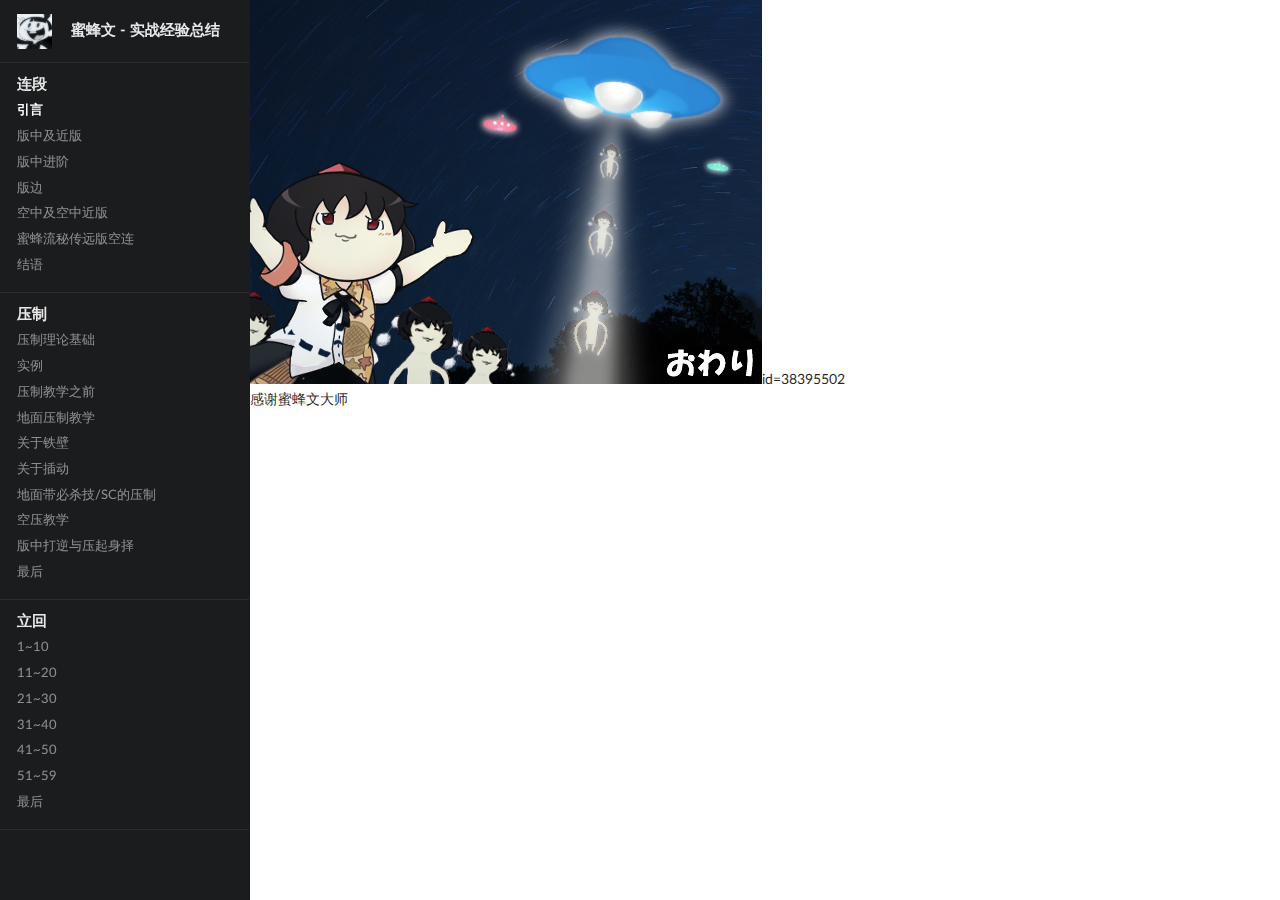
==== index.html @ f806107f "Combo's Part Conveying Finished" ====
<!DOCTYPE html>
<html>

  <head>
    <meta charset="utf-8" />
    <meta http-equiv="X-UA-Compatible" content="IE=edge,chrome=1">
    <meta name="viewport" content="width=device-width, initial-scale=1, minimum-scale=1, maximum-scale=1">
    <meta name="description" content="A Hisoutensoku Walkthrough of Aya Shameimaru Written by RZ12">
    <meta name="keywords" content="touhou, hisoutensoku, aya, RZ12">
    <link rel="shortcut icon" href="img/favicon.ico">
    <title>蜜蜂文 - 实战经验总结（大量GIF强烈推荐）</title>
    <link rel="stylesheet" type="text/css" href="css/semantic.min.css">
    <link rel="stylesheet" href="css/docs.css" />
    <link rel="stylesheet" href="css/index.css" />
    <script src="js/jquery-3.1.1.min.js"></script>
    <script src="js/semantic.min.js"></script>
    <script type="text/javascript" src="js/index.js"></script>
  </head>

  <body id="example" class="started pushable">
    <!-- 左侧导航1（移动端显示） -->
    <div id="sidebar" class="ui vertical inverted sidebar menu left large" id="toc">
      <div class="item">
        <a class="ui logo icon image" href="/">
          <img src="img/icon.jpg" width="35" height="35">
        </a>
        <a href="http://kniaya.top/aya/"><b>蜜蜂文 - 实战经验总结</b></a>
      </div>
      <div class="item">
        <div class="header">连段</div>
        <div class="menu">
          <a class="item active sidebar-btn" loc="files/cb1.html">
            引言
          </a>
          <a class="item sidebar-btn" loc="files/cb2.html">
            版中及近版
          </a>
          <a class="item sidebar-btn" loc="files/cb3.html">
            版中进阶
          </a>
          <a class="item sidebar-btn" loc="files/cb4.html">
            版边
          </a>
          <a class="item sidebar-btn" loc="files/cb5.html">
            空中及空中近版
          </a>
          <a class="item sidebar-btn" loc="files/cb6.html">
            蜜蜂流秘传远版空连
          </a>
          <a class="item sidebar-btn" loc="files/cb7.html">
            结语
          </a>
        </div>
      </div>
      <div class="item">
        <div class="header">压制</div>
        <div class="menu">
          <a class="item sidebar-btn" loc="files/.html">
            压制理论基础
          </a>
          <a class="item sidebar-btn" loc="files/.html">
            实例
          </a>
          <a class="item sidebar-btn" loc="files/.html">
            压制教学之前
          </a>
          <a class="item sidebar-btn" loc="files/.html">
            地面压制教学
          </a>
          <a class="item sidebar-btn" loc="files/.html">
            关于铁壁
          </a>
          <a class="item sidebar-btn" loc="files/.html">
            关于插动
          </a>
          <a class="item sidebar-btn" loc="files/.html">
            地面带必杀技/SC的压制
          </a>
          <a class="item sidebar-btn" loc="files/.html">
            空压教学
          </a>
          <a class="item sidebar-btn" loc="files/.html">
            版中打逆与压起身择
          </a>
          <a class="item sidebar-btn" loc="files/.html">
            最后
          </a>
        </div>
      </div>
      <div class="item">
        <div class="header">立回</div>
        <div class="menu">
          <a class="item sidebar-btn" loc="files/.html">
            1~10
          </a>
          <a class="item sidebar-btn" loc="files/.html">
            11~20
          </a>
          <a class="item sidebar-btn" loc="files/.html">
            21~30
          </a>
          <a class="item sidebar-btn" loc="files/.html">
            31~40
          </a>
          <a class="item sidebar-btn" loc="files/.html">
            41~50
          </a>
          <a class="item sidebar-btn" loc="files/.html">
            51~59
          </a>
          <a class="item sidebar-btn" loc="files/.html">
            最后
          </a>
        </div>
      </div>
    </div>

    <div class="ui black big launch right attached fixed button">
      <i class="content icon"></i>
      <span class="text">Menu</span>
    </div>

    <div class="ui fixed inverted main menu">
      <div class="ui container">
        <a class="launch icon item">
          <i class="content icon"></i>
        </a>
        <!--<div id="current_title" class="item">Aya</div>-->
      </div>
    </div>

    <div class="pusher">
      <div class="full height">

        <div class="toc">
          <!-- 左侧导航2(当为电脑分辨率时显示) -->
          <!--<div class="ui vertical inverted sticky menu">-->
          <div class="ui vertical inverted sidebar menu left large uncover visible">
            <div class="item">
              <a class="ui logo icon image" href="/">
                <img src="img/icon.jpg" width="35" height="35">
              </a>
              <a href="/"><b>蜜蜂文 - 实战经验总结</b></a>
            </div>
            <div class="item">
              <div class="header">连段</div>
              <div class="menu">
                <a class="item active sidebar-btn" loc="files/cb1.html">
                  引言
                </a>
                <a class="item sidebar-btn" loc="files/cb2.html">
                  版中及近版
                </a>
                <a class="item sidebar-btn" loc="files/cb3.html">
                  版中进阶
                </a>
                <a class="item sidebar-btn" loc="files/cb4.html">
                  版边
                </a>
                <a class="item sidebar-btn" loc="files/cb5.html">
                  空中及空中近版
                </a>
                <a class="item sidebar-btn" loc="files/cb6.html">
                  蜜蜂流秘传远版空连
                </a>
                <a class="item sidebar-btn" loc="files/cb7.html">
                  结语
                </a>
              </div>
            </div>
            <div class="item">
              <div class="header">压制</div>
              <div class="menu">
                <a class="item sidebar-btn" loc="files/.html" href="">
                  压制理论基础
                </a>
                <a class="item sidebar-btn" loc="files/.html">
                  实例
                </a>
                <a class="item sidebar-btn" loc="files/.html">
                  压制教学之前
                </a>
                <a class="item sidebar-btn" loc="files/.html">
                  地面压制教学
                </a>
                <a class="item sidebar-btn" loc="files/.html">
                  关于铁壁
                </a>
                <a class="item sidebar-btn" loc="files/.html">
                  关于插动
                </a>
                <a class="item sidebar-btn" loc="files/.html">
                  地面带必杀技/SC的压制
                </a>
                <a class="item sidebar-btn" loc="files/.html">
                  空压教学
                </a>
                <a class="item sidebar-btn" loc="files/.html">
                  版中打逆与压起身择
                </a>
                <a class="item sidebar-btn" loc="files/.html">
                  最后
                </a>
              </div>
            </div>
            <div class="item">
              <div class="header">立回</div>
              <div class="menu">
                <a class="item sidebar-btn" loc="files/.html">
                  1~10
                </a>
                <a class="item sidebar-btn" loc="files/.html">
                  11~20
                </a>
                <a class="item sidebar-btn" loc="files/.html">
                  21~30
                </a>
                <a class="item sidebar-btn" loc="files/.html">
                  31~40
                </a>
                <a class="item sidebar-btn" loc="files/.html">
                  41~50
                </a>
                <a class="item sidebar-btn" loc="files/.html">
                  51~59
                </a>
                <a class="item sidebar-btn" loc="files/.html">
                  最后
                </a>
              </div>
            </div>
          </div>
        </div>

        <div id="article" class="article">
          <!---->
          <img id="title_pic" src="img/owari.jpg" />id=38395502
          <br />
          感谢蜜蜂文大师
          <!---->
        </div>

      </div>

</html>
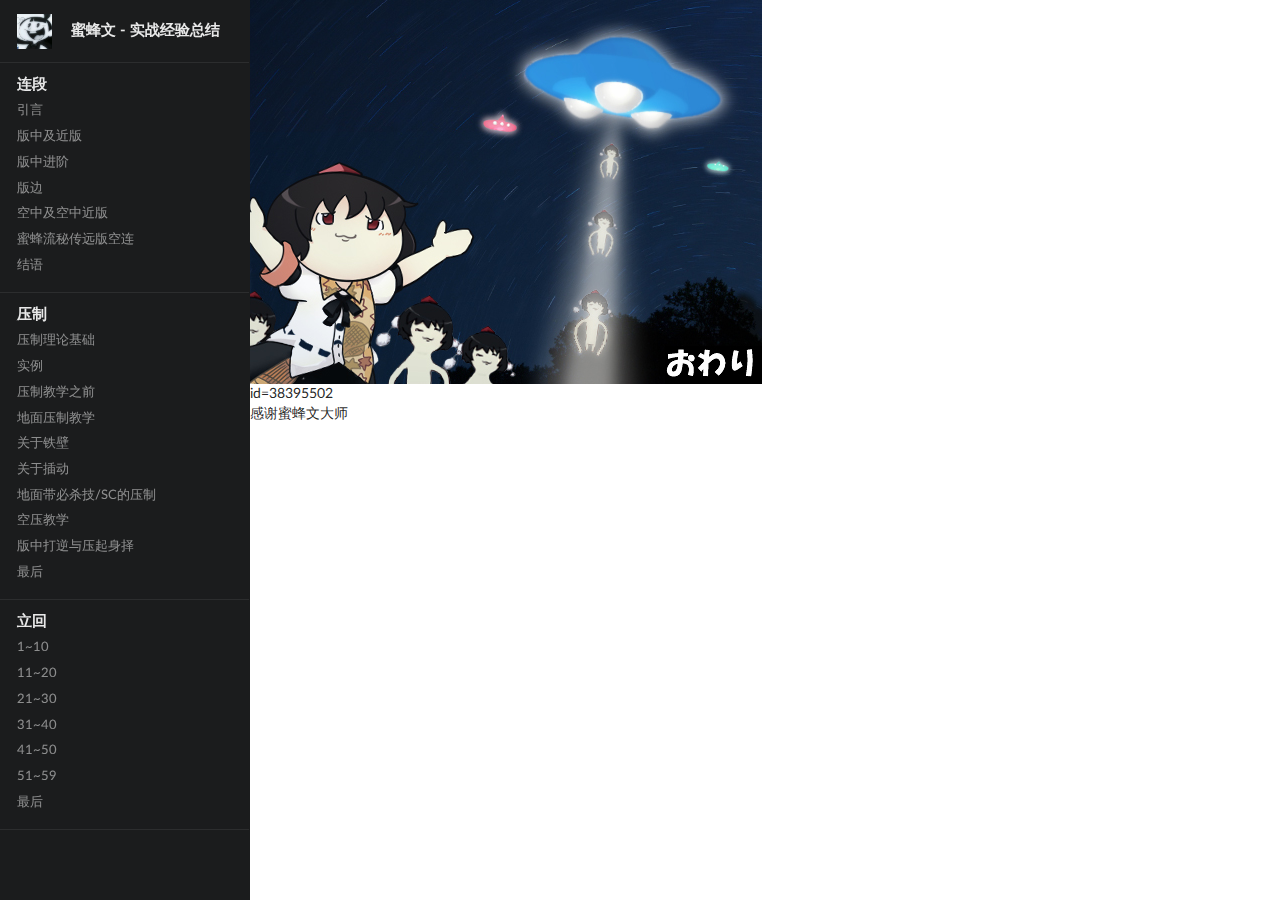
==== commit 1b6062d1: "Finished half of the Compress part" ====
--- a/index.html
+++ b/index.html
@@ -21,7 +21,7 @@
     <!-- 左侧导航1（移动端显示） -->
     <div id="sidebar" class="ui vertical inverted sidebar menu left large" id="toc">
       <div class="item">
-        <a class="ui logo icon image" href="/">
+        <a class="ui logo icon image">
           <img src="img/icon.jpg" width="35" height="35">
         </a>
         <a href="http://kniaya.top/aya/"><b>蜜蜂文 - 实战经验总结</b></a>
@@ -29,7 +29,7 @@
       <div class="item">
         <div class="header">连段</div>
         <div class="menu">
-          <a class="item active sidebar-btn" loc="files/cb1.html">
+          <a class="item sidebar-btn" loc="files/cb1.html">
             引言
           </a>
           <a class="item sidebar-btn" loc="files/cb2.html">
@@ -55,34 +55,34 @@
       <div class="item">
         <div class="header">压制</div>
         <div class="menu">
-          <a class="item sidebar-btn" loc="files/.html">
+          <a class="item sidebar-btn" loc="files/cp1.html">
             压制理论基础
           </a>
-          <a class="item sidebar-btn" loc="files/.html">
+          <a class="item sidebar-btn" loc="files/cp2.html">
             实例
           </a>
-          <a class="item sidebar-btn" loc="files/.html">
+          <a class="item sidebar-btn" loc="files/cp3.html">
             压制教学之前
           </a>
-          <a class="item sidebar-btn" loc="files/.html">
+          <a class="item sidebar-btn" loc="files/cp4.html">
             地面压制教学
           </a>
-          <a class="item sidebar-btn" loc="files/.html">
+          <a class="item sidebar-btn" loc="files/cp5.html">
             关于铁壁
           </a>
-          <a class="item sidebar-btn" loc="files/.html">
+          <a class="item sidebar-btn" loc="files/cp6.html">
             关于插动
           </a>
-          <a class="item sidebar-btn" loc="files/.html">
+          <a class="item sidebar-btn" loc="files/cp7.html">
             地面带必杀技/SC的压制
           </a>
-          <a class="item sidebar-btn" loc="files/.html">
+          <a class="item sidebar-btn" loc="files/cp8.html">
             空压教学
           </a>
-          <a class="item sidebar-btn" loc="files/.html">
+          <a class="item sidebar-btn" loc="files/cp9.html">
             版中打逆与压起身择
           </a>
-          <a class="item sidebar-btn" loc="files/.html">
+          <a class="item sidebar-btn" loc="files/cp10.html">
             最后
           </a>
         </div>
@@ -90,25 +90,25 @@
       <div class="item">
         <div class="header">立回</div>
         <div class="menu">
-          <a class="item sidebar-btn" loc="files/.html">
+          <a class="item sidebar-btn" loc="files/ft1.html">
             1~10
           </a>
-          <a class="item sidebar-btn" loc="files/.html">
+          <a class="item sidebar-btn" loc="files/ft2.html">
             11~20
           </a>
-          <a class="item sidebar-btn" loc="files/.html">
+          <a class="item sidebar-btn" loc="files/ft3.html">
             21~30
           </a>
-          <a class="item sidebar-btn" loc="files/.html">
+          <a class="item sidebar-btn" loc="files/ft4.html">
             31~40
           </a>
-          <a class="item sidebar-btn" loc="files/.html">
+          <a class="item sidebar-btn" loc="files/ft5.html">
             41~50
           </a>
-          <a class="item sidebar-btn" loc="files/.html">
+          <a class="item sidebar-btn" loc="files/ft6.html">
             51~59
           </a>
-          <a class="item sidebar-btn" loc="files/.html">
+          <a class="item sidebar-btn" loc="files/ft7.html">
             最后
           </a>
         </div>
@@ -137,7 +137,7 @@
           <!--<div class="ui vertical inverted sticky menu">-->
           <div class="ui vertical inverted sidebar menu left large uncover visible">
             <div class="item">
-              <a class="ui logo icon image" href="/">
+              <a class="ui logo icon image">
                 <img src="img/icon.jpg" width="35" height="35">
               </a>
               <a href="/"><b>蜜蜂文 - 实战经验总结</b></a>
@@ -145,7 +145,7 @@
             <div class="item">
               <div class="header">连段</div>
               <div class="menu">
-                <a class="item active sidebar-btn" loc="files/cb1.html">
+                <a class="item sidebar-btn" loc="files/cb1.html">
                   引言
                 </a>
                 <a class="item sidebar-btn" loc="files/cb2.html">
@@ -171,34 +171,34 @@
             <div class="item">
               <div class="header">压制</div>
               <div class="menu">
-                <a class="item sidebar-btn" loc="files/.html" href="">
+                <a class="item sidebar-btn" loc="files/cp1.html">
                   压制理论基础
                 </a>
-                <a class="item sidebar-btn" loc="files/.html">
+                <a class="item sidebar-btn" loc="files/cp2.html">
                   实例
                 </a>
-                <a class="item sidebar-btn" loc="files/.html">
+                <a class="item sidebar-btn" loc="files/cp3.html">
                   压制教学之前
                 </a>
-                <a class="item sidebar-btn" loc="files/.html">
+                <a class="item sidebar-btn" loc="files/cp4.html">
                   地面压制教学
                 </a>
-                <a class="item sidebar-btn" loc="files/.html">
+                <a class="item sidebar-btn" loc="files/cp5.html">
                   关于铁壁
                 </a>
-                <a class="item sidebar-btn" loc="files/.html">
+                <a class="item sidebar-btn" loc="files/cp6.html">
                   关于插动
                 </a>
-                <a class="item sidebar-btn" loc="files/.html">
+                <a class="item sidebar-btn" loc="files/cp7.html">
                   地面带必杀技/SC的压制
                 </a>
-                <a class="item sidebar-btn" loc="files/.html">
+                <a class="item sidebar-btn" loc="files/cp8.html">
                   空压教学
                 </a>
-                <a class="item sidebar-btn" loc="files/.html">
+                <a class="item sidebar-btn" loc="files/cp9.html">
                   版中打逆与压起身择
                 </a>
-                <a class="item sidebar-btn" loc="files/.html">
+                <a class="item sidebar-btn" loc="files/cp10.html">
                   最后
                 </a>
               </div>
@@ -206,25 +206,25 @@
             <div class="item">
               <div class="header">立回</div>
               <div class="menu">
-                <a class="item sidebar-btn" loc="files/.html">
+                <a class="item sidebar-btn" loc="files/ft1.html">
                   1~10
                 </a>
-                <a class="item sidebar-btn" loc="files/.html">
+                <a class="item sidebar-btn" loc="files/ft2.html">
                   11~20
                 </a>
-                <a class="item sidebar-btn" loc="files/.html">
+                <a class="item sidebar-btn" loc="files/ft3.html">
                   21~30
                 </a>
-                <a class="item sidebar-btn" loc="files/.html">
+                <a class="item sidebar-btn" loc="files/ft4.html">
                   31~40
                 </a>
-                <a class="item sidebar-btn" loc="files/.html">
+                <a class="item sidebar-btn" loc="files/ft5.html">
                   41~50
                 </a>
-                <a class="item sidebar-btn" loc="files/.html">
+                <a class="item sidebar-btn" loc="files/ft6.html">
                   51~59
                 </a>
-                <a class="item sidebar-btn" loc="files/.html">
+                <a class="item sidebar-btn" loc="files/ft7.html">
                   最后
                 </a>
               </div>
@@ -233,9 +233,9 @@
         </div>
 
         <div id="article" class="article">
-          <!---->
-          <img id="title_pic" src="img/owari.jpg" />id=38395502
-          <br />
+          <div class="ui center aligned">
+            <!---->
+            <img class="ui image" id="title_pic" src="img/owari.jpg" />id=38395502</div>
           感谢蜜蜂文大师
           <!---->
         </div>
--- a/css/index.css
+++ b/css/index.css
@@ -20,4 +20,12 @@
 span.purple{
 	color: #7D64FF;
 }
-
+span.blue{
+	color: #1678C2;
+}
+span.gray{
+	color: #573A08;
+}
+span.green{
+	color: darkolivegreen;
+}
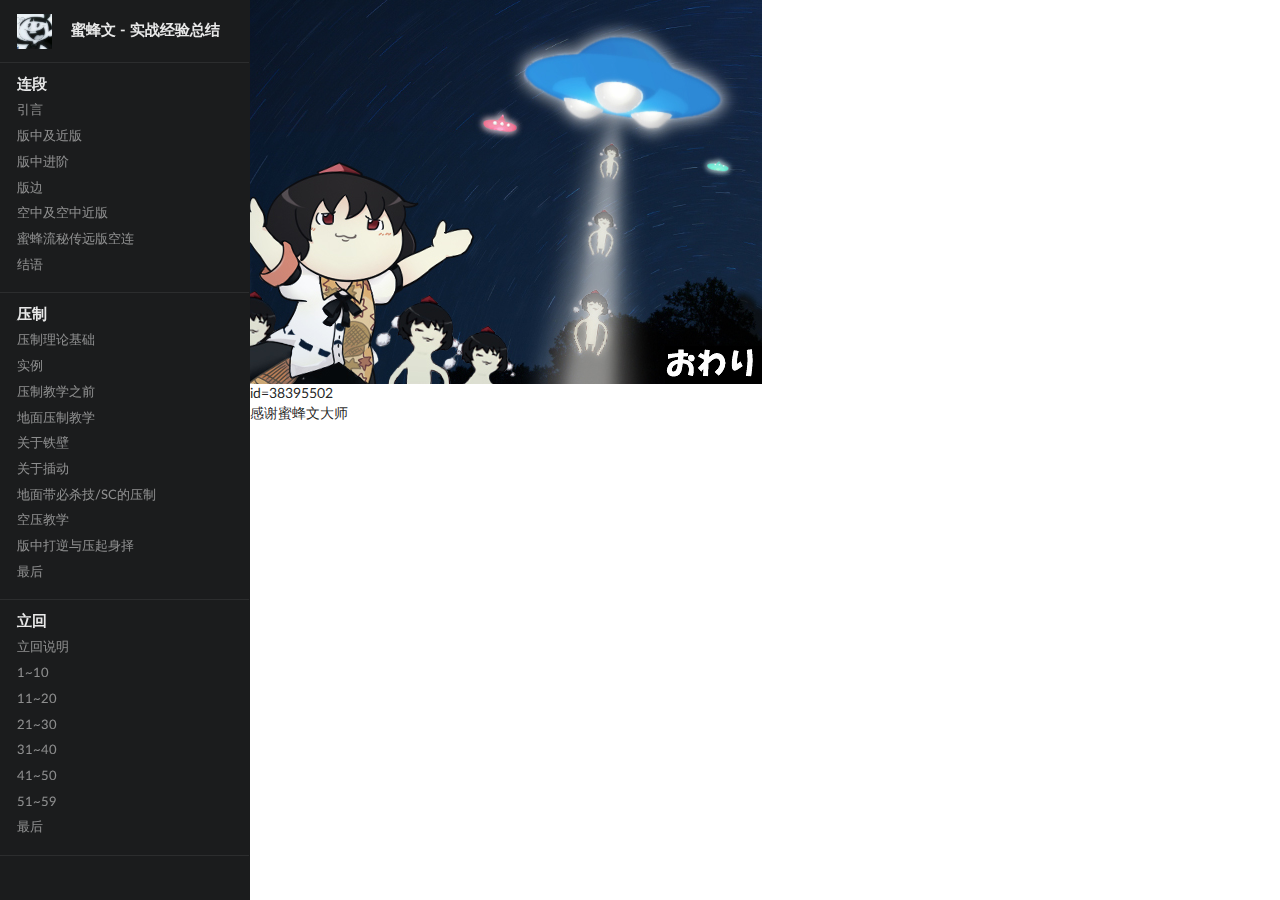
==== commit 8bc959d4: "Rough Checking Version" ====
--- a/index.html
+++ b/index.html
@@ -207,24 +207,27 @@
               <div class="header">立回</div>
               <div class="menu">
                 <a class="item sidebar-btn" loc="files/ft1.html">
+                  立回说明
+                </a>
+                <a class="item sidebar-btn" loc="files/ft2.html">
                   1~10
                 </a>
-                <a class="item sidebar-btn" loc="files/ft2.html">
+                <a class="item sidebar-btn" loc="files/ft3.html">
                   11~20
                 </a>
-                <a class="item sidebar-btn" loc="files/ft3.html">
+                <a class="item sidebar-btn" loc="files/ft4.html">
                   21~30
                 </a>
-                <a class="item sidebar-btn" loc="files/ft4.html">
+                <a class="item sidebar-btn" loc="files/ft5.html">
                   31~40
                 </a>
-                <a class="item sidebar-btn" loc="files/ft5.html">
+                <a class="item sidebar-btn" loc="files/ft6.html">
                   41~50
                 </a>
-                <a class="item sidebar-btn" loc="files/ft6.html">
+                <a class="item sidebar-btn" loc="files/ft7.html">
                   51~59
                 </a>
-                <a class="item sidebar-btn" loc="files/ft7.html">
+                <a class="item sidebar-btn" loc="files/ft8.html">
                   最后
                 </a>
               </div>
